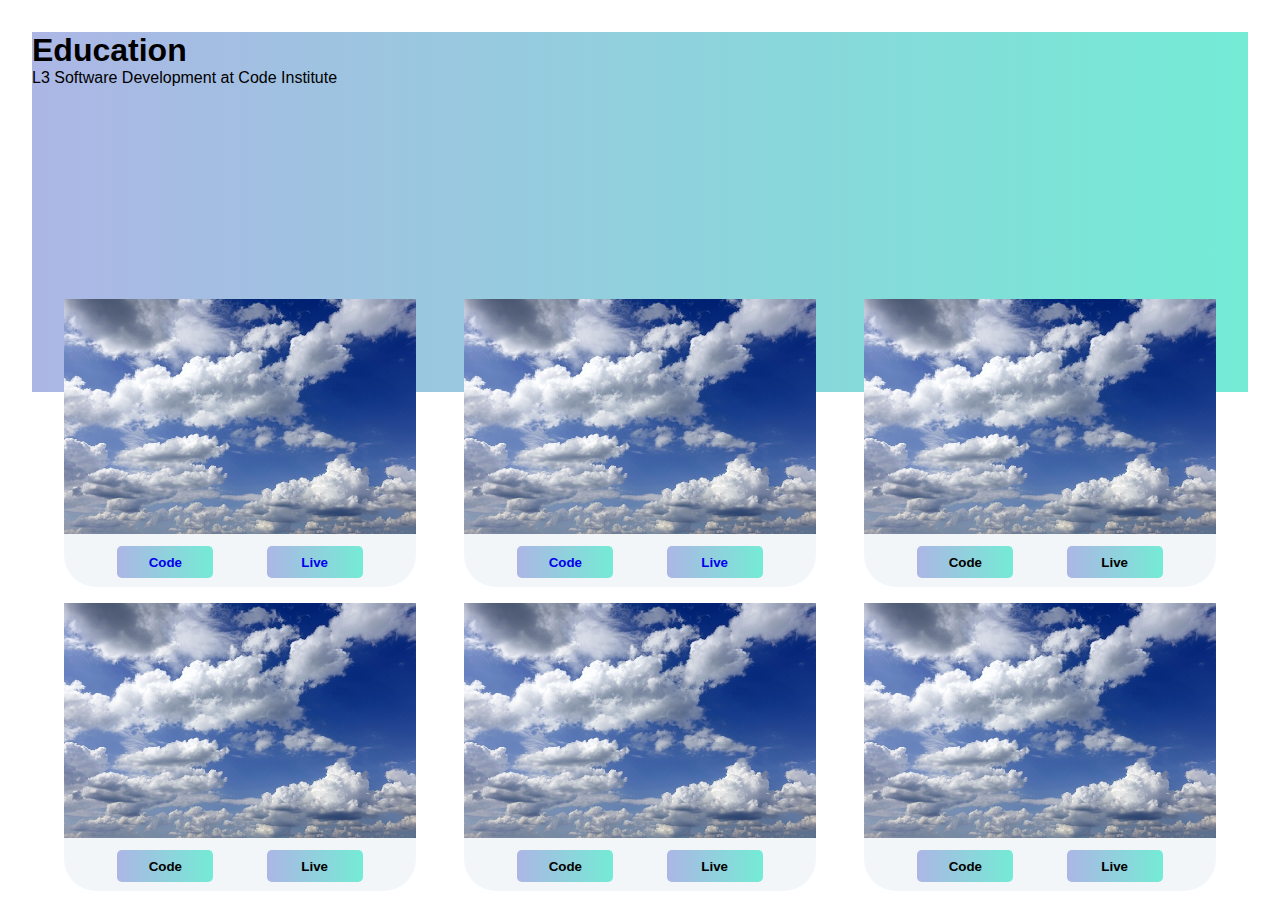
==== projects.html @ 29ee5abe "Add files via upload" ====
<!DOCTYPE html>
<html lang="en">
<head>
    <meta charset="UTF-8">
    <meta name="viewport" content="width=device-width, initial-scale=1.0">
    <link rel="stylesheet" href="projects.css">
    <title>Web Developer</title>
</head>
<body>
    <div class="main">
        <div class="education">
        <h1>Education</h1>
        <p>L3 Software Development at Code Institute</p>

        </div>
        <div class="projects">
            <div class="project1 project">
                <div class="project-image">
                    <img src="images/cloudy.jpg" alt="project1">
                </div>
                <div class="project-details">
                    <button class="button"><a href="https://github.com/sdeveloper8/hcare" target="_blank">Code</a></button>
                    <button class="button"><a href="https://sdeveloper8.github.io/hcare/" target="_blank">Live</a></button>
                </div>
            </div>
            <div class="project2 project">
                <div class="project-image">
                    <img src="images/cloudy.jpg" alt="project1">
                </div>
                <div class="project-details">
                    <button class="button"><a href="https://github.com/sdeveloper8/quote-generator-project1" target="_blank">Code</a></button>
                    <button class="button"><a href="https://sdeveloper8.github.io/quote-generator-project1/" target="_blank">Live</a></button>
                </div>
            </div>
            <div class="project3 project">
                <div class="project-image">
                    <img src="images/cloudy.jpg" alt="project1">
                </div>
                <div class="project-details">
                    <button class="button">Code</button>
                    <button class="button">Live</button>
                </div>
            </div>
            <div class="project1 project">
                <div class="project-image">
                    <img src="images/cloudy.jpg" alt="project1">
                </div>
                <div class="project-details">
                    <button class="button" type="button">Code</button>
                    <button class="button" type="button">Live</button>
                </div>
            </div>
            <div class="project2 project">
                <div class="project-image">
                    <img src="images/cloudy.jpg" alt="project1">
                </div>
                <div class="project-details">
                    <button class="button">Code</button>
                    <button class="button">Live</button>
                </div>
            </div>
            <div class="project3 project">
                <div class="project-image">
                    <img src="images/cloudy.jpg" alt="project1">
                </div>
                <div class="project-details">
                    <button class="button">Code</button>
                    <button class="button">Live</button>
                </div>
            </div>
        <!-- projects div end here -->
        </div>
    <!-- main div end here -->
    </div>
    
</body>
</html>
---- projects.css ----
*,*::after,*::before{
    margin: 0;
    padding: 0;
    box-sizing: border-box;
}
body,h1,h3 {font-family: "Raleway", sans-serif}

.main{
    width: 100%;
    height: 100vh;
    display: grid;
    grid-template-rows: 30% 70%;
    padding: 2rem;
    position: relative;
}
.education{ 
    background: #74ebd5;  /* fallback for old browsers */
    background: -webkit-linear-gradient(to right, #ACB6E5, #74ebd5);  /* Chrome 10-25, Safari 5.1-6 */
    background: linear-gradient(to right, #ACB6E5, #74ebd5); /* W3C, IE 10+/ Edge, Firefox 16+, Chrome 26+, Opera 12+, Safari 7+ */
    
    height: 40vh;
}
.projects{
    margin-top: 1rem;
    display: grid;
    grid-template-columns: auto auto auto;
    justify-content: space-evenly;
    align-items: center;
    gap: 1rem;
}
.projects > .project{
   width: 22rem;
    height: 18rem;
    display: grid;
    border-radius: 2rem;
    background-color: rgba(243, 246, 249, 0.977);
}
.project-image > img{
    width: 100%;
    height: auto;
}
.project-details{
    display: flex;
    justify-content:space-evenly;
}
.project-details > .button {
    width: 6rem;
    height: 2rem;
    font-weight: 600;
    align-items: center;
    border: none;
    border-radius: .3rem;
    background: #74ebd5;  /* fallback for old browsers */
    background: -webkit-linear-gradient(to right, #ACB6E5, #74ebd5);  /* Chrome 10-25, Safari 5.1-6 */
    background: linear-gradient(to right, #ACB6E5, #74ebd5); /* W3C, IE 10+/ Edge, Firefox 16+, Chrome 26+, Opera 12+, Safari 7+ */

}
.project-details> .button >a{
    text-decoration: none;
}
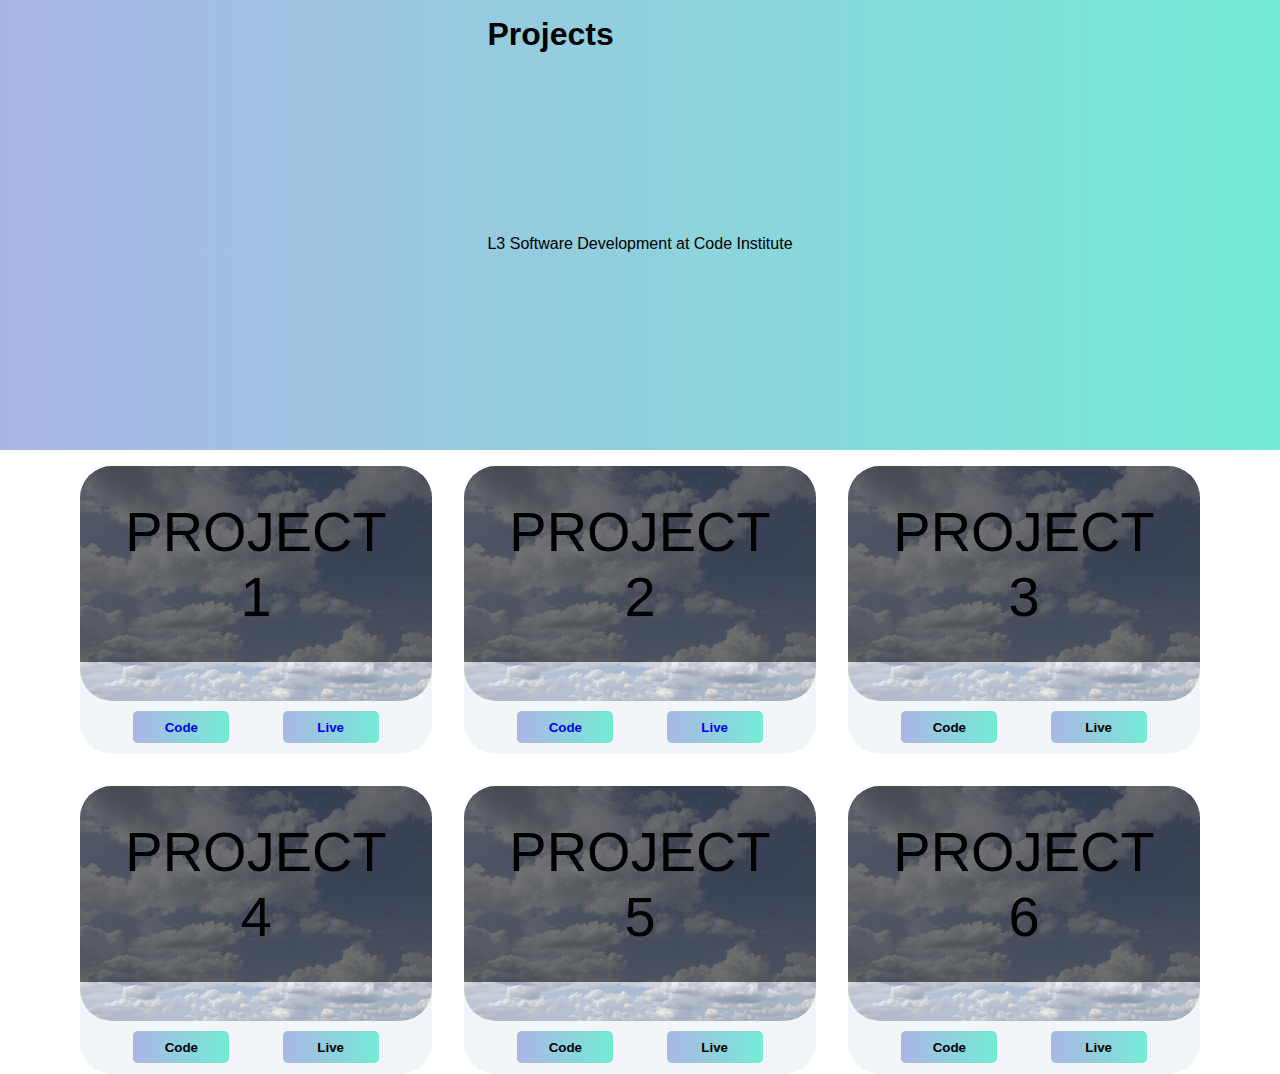
==== commit b80bc3df: "Add files via upload" ====
--- a/projects.html
+++ b/projects.html
@@ -9,13 +9,14 @@
 <body>
     <div class="main">
         <div class="education">
-        <h1>Education</h1>
+        <h1>Projects</h1>
         <p>L3 Software Development at Code Institute</p>
 
         </div>
         <div class="projects">
             <div class="project1 project">
                 <div class="project-image">
+                    <span>PROJECT 1</span>
                     <img src="images/cloudy.jpg" alt="project1">
                 </div>
                 <div class="project-details">
@@ -25,6 +26,7 @@
             </div>
             <div class="project2 project">
                 <div class="project-image">
+                    <span>PROJECT 2</span>
                     <img src="images/cloudy.jpg" alt="project1">
                 </div>
                 <div class="project-details">
@@ -34,6 +36,7 @@
             </div>
             <div class="project3 project">
                 <div class="project-image">
+                    <span>PROJECT 3</span>
                     <img src="images/cloudy.jpg" alt="project1">
                 </div>
                 <div class="project-details">
@@ -43,6 +46,7 @@
             </div>
             <div class="project1 project">
                 <div class="project-image">
+                    <span>PROJECT 4</span>
                     <img src="images/cloudy.jpg" alt="project1">
                 </div>
                 <div class="project-details">
@@ -52,6 +56,7 @@
             </div>
             <div class="project2 project">
                 <div class="project-image">
+                    <span>PROJECT 5</span>
                     <img src="images/cloudy.jpg" alt="project1">
                 </div>
                 <div class="project-details">
@@ -61,6 +66,7 @@
             </div>
             <div class="project3 project">
                 <div class="project-image">
+                    <span>PROJECT 6</span>
                     <img src="images/cloudy.jpg" alt="project1">
                 </div>
                 <div class="project-details">
@@ -72,6 +78,6 @@
         </div>
     <!-- main div end here -->
     </div>
-    
+    <script src="projects.js"></script>
 </body>
 </html>--- a/projects.css
+++ b/projects.css
@@ -6,27 +6,30 @@
 body,h1,h3 {font-family: "Raleway", sans-serif}
 
 .main{
-    width: 100%;
+    width: 100vw;
     height: 100vh;
-    display: grid;
-    grid-template-rows: 30% 70%;
-    padding: 2rem;
-    position: relative;
+    /* display: grid;
+    grid-template-rows: 30% 70%; */
+    /* position: relative; */
 }
 .education{ 
     background: #74ebd5;  /* fallback for old browsers */
     background: -webkit-linear-gradient(to right, #ACB6E5, #74ebd5);  /* Chrome 10-25, Safari 5.1-6 */
     background: linear-gradient(to right, #ACB6E5, #74ebd5); /* W3C, IE 10+/ Edge, Firefox 16+, Chrome 26+, Opera 12+, Safari 7+ */
-    
-    height: 40vh;
+    width: 100vw;
+    height: 50vh;
+    display: grid;
+    justify-content: center;
+    padding: 1rem 3rem;
 }
+
 .projects{
     margin-top: 1rem;
     display: grid;
     grid-template-columns: auto auto auto;
-    justify-content: space-evenly;
+    justify-content:center;
     align-items: center;
-    gap: 1rem;
+    gap: 2rem;
 }
 .projects > .project{
    width: 22rem;
@@ -35,9 +38,31 @@
     border-radius: 2rem;
     background-color: rgba(243, 246, 249, 0.977);
 }
+.project-image{
+    display: grid;
+    position: relative;
+}
+.project-image > span{
+    
+    width: 100%;
+    height: 80%;
+     background-color: rgba(0, 0, 0, 0.548);  
+    font-size: 3.5rem;
+    padding: 1rem 2rem;
+    text-wrap:wrap;
+    text-align: center;
+    align-content: center;
+    z-index: 10;
+    position: absolute;
+    border-radius: 2rem 2rem 0 0;
+    
+}
 .project-image > img{
+    background-color: #74ebd5;
     width: 100%;
     height: auto;
+    border-radius:2rem ;
+    opacity: 50%;
 }
 .project-details{
     display: flex;
